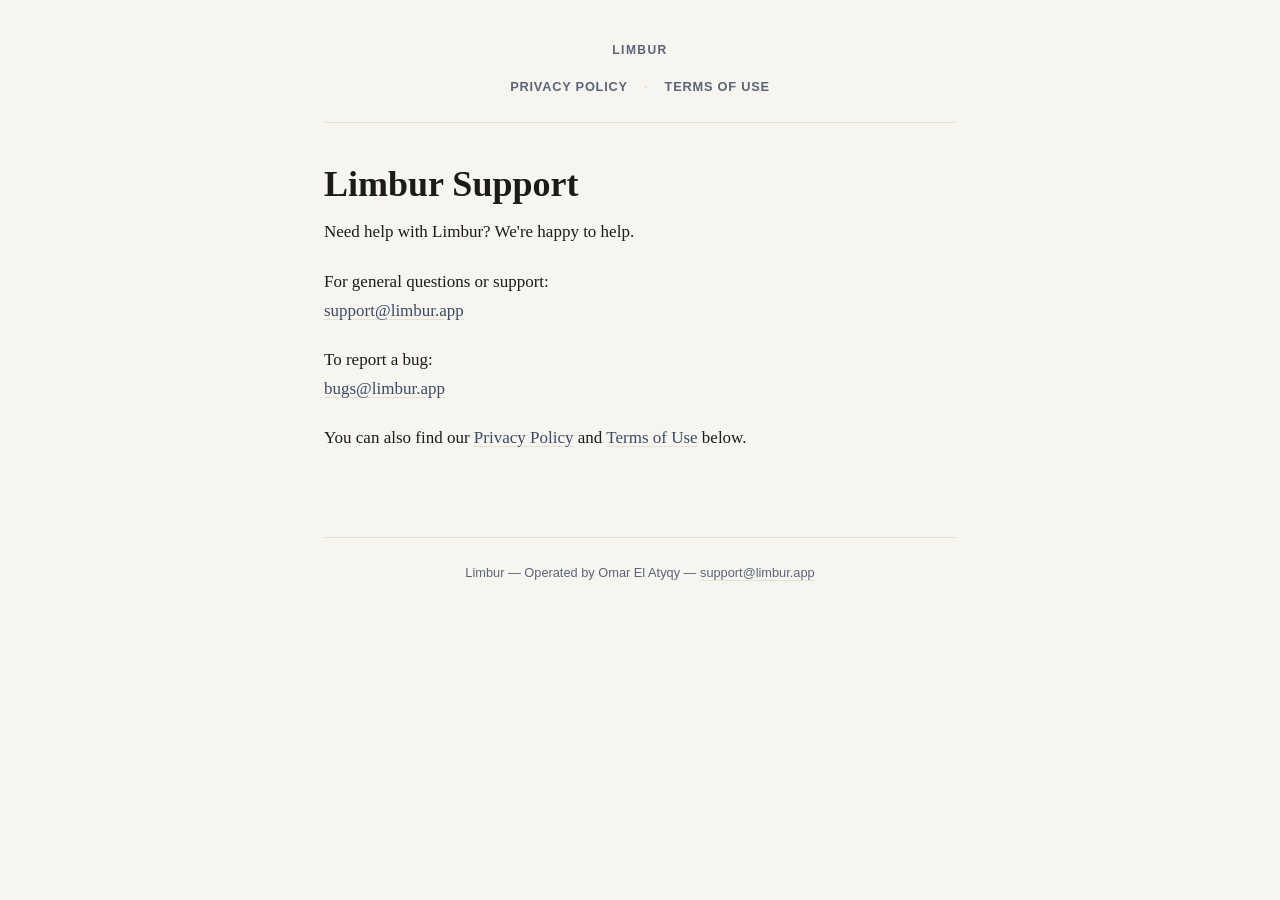
==== support/index.html @ 2d58cdd4 "Add public support page Matches existing legal-site layout, typography, and header/footer convention" ====
<!DOCTYPE html>
<html lang="en">
<head>
<meta charset="UTF-8">
<meta name="viewport" content="width=device-width, initial-scale=1">
<title>Support — Limbur</title>
<link rel="stylesheet" href="../styles.css">
</head>
<body>
<div class="container">
  <header class="site-header">
    <p class="wordmark">Limbur</p>
    <nav class="legal-nav">
      <a href="../privacy/">Privacy Policy</a>
      <span class="divider">·</span>
      <a href="../terms/">Terms of Use</a>
    </nav>
  </header>

  <main>
    <h1>Limbur Support</h1>

    <p>Need help with Limbur? We're happy to help.</p>

    <p>For general questions or support:<br>
    <a href="mailto:support@limbur.app">support@limbur.app</a></p>

    <p>To report a bug:<br>
    <a href="mailto:bugs@limbur.app">bugs@limbur.app</a></p>

    <p>You can also find our <a href="../privacy/">Privacy Policy</a> and <a href="../terms/">Terms of Use</a> below.</p>
  </main>

  <footer class="site-footer">
    <p>Limbur — Operated by Omar El Atyqy — <a href="mailto:support@limbur.app">support@limbur.app</a></p>
  </footer>
</div>
</body>
</html>
---- styles.css ----
:root {
  --bg: #f7f5ef;
  --text: #1c1b18;
  --text-muted: #5b6478;
  --hairline: #e4e0d3;
  --link: #3b4a66;

  --font-serif: "Iowan Old Style", "Palatino Linotype", Palatino, Georgia, "Times New Roman", serif;
  --font-sans: -apple-system, BlinkMacSystemFont, "Segoe UI", Roboto, Helvetica, Arial, sans-serif;
}

* {
  box-sizing: border-box;
}

html {
  -webkit-text-size-adjust: 100%;
}

body {
  margin: 0;
  background: var(--bg);
  color: var(--text);
  font-family: var(--font-serif);
  font-size: 17px;
  line-height: 1.7;
}

.container {
  max-width: 680px;
  margin: 0 auto;
  padding: 0 24px;
}

/* Header */

.site-header {
  border-bottom: 1px solid var(--hairline);
  padding: 40px 0 24px;
  margin-bottom: 40px;
  text-align: center;
}

.site-header .wordmark {
  font-family: var(--font-sans);
  font-size: 0.75rem;
  font-weight: 600;
  letter-spacing: 0.12em;
  text-transform: uppercase;
  color: var(--text-muted);
  margin: 0 0 16px;
}

.legal-nav {
  font-family: var(--font-sans);
  font-size: 0.8rem;
  font-weight: 600;
  letter-spacing: 0.06em;
  text-transform: uppercase;
}

.legal-nav a {
  color: var(--text-muted);
  text-decoration: none;
  padding-bottom: 2px;
}

.legal-nav a:hover {
  color: var(--text);
}

.legal-nav a[aria-current="page"] {
  color: var(--text);
  border-bottom: 1px solid var(--text);
}

.legal-nav .divider {
  color: var(--hairline);
  margin: 0 12px;
}

/* Content */

main {
  padding-bottom: 64px;
}

h1 {
  font-size: 2.25rem;
  font-weight: 600;
  line-height: 1.2;
  margin: 0 0 12px;
}

.effective-date {
  font-style: italic;
  color: var(--text-muted);
  margin: 0 0 40px;
}

h2 {
  font-family: var(--font-sans);
  font-size: 0.78rem;
  font-weight: 700;
  letter-spacing: 0.08em;
  text-transform: uppercase;
  color: var(--text-muted);
  border-top: 1px solid var(--hairline);
  margin: 2.5em 0 1em;
  padding-top: 2em;
}

main h2:first-of-type {
  border-top: none;
  padding-top: 0;
}

p, li {
  margin: 0 0 1.2em;
}

ul {
  padding-left: 1.2em;
  margin: 0 0 1.2em;
}

li {
  margin-bottom: 0.5em;
}

a {
  color: var(--link);
  text-decoration-color: var(--hairline);
  text-underline-offset: 3px;
}

a:hover {
  text-decoration-color: currentColor;
}

/* Footer */

.site-footer {
  border-top: 1px solid var(--hairline);
  padding: 24px 0 48px;
  text-align: center;
  font-family: var(--font-sans);
  font-size: 0.8rem;
  color: var(--text-muted);
}

.site-footer a {
  color: var(--text-muted);
}

/* Redirect page */

.redirect {
  text-align: center;
  padding: 96px 0;
}

@media (max-width: 480px) {
  body {
    font-size: 16px;
  }

  h1 {
    font-size: 1.85rem;
  }

  .container {
    padding: 0 20px;
  }
}
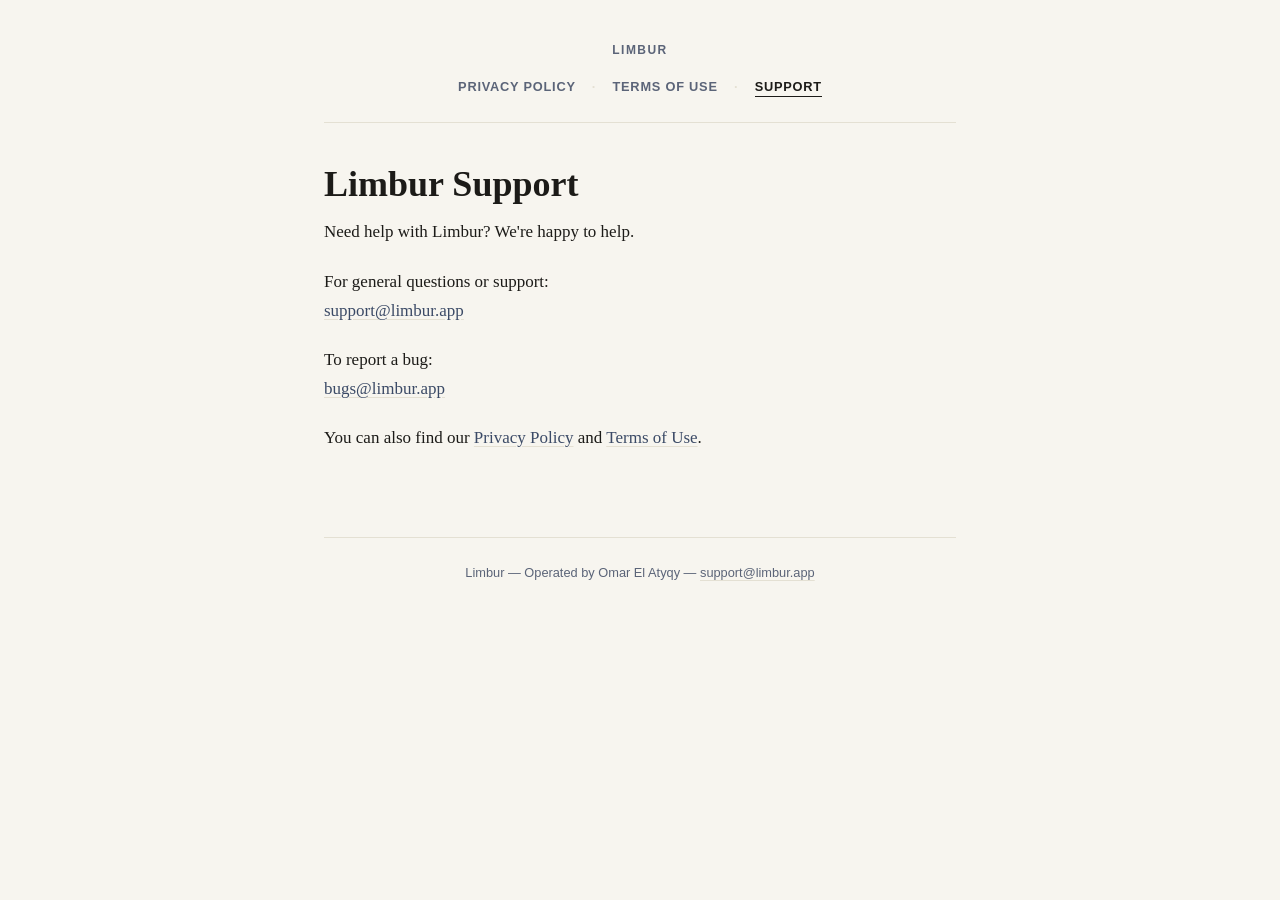
==== commit d45a79b3: "Add Support to site nav, tighten support-page wording" ====
--- a/support/index.html
+++ b/support/index.html
@@ -14,6 +14,8 @@
       <a href="../privacy/">Privacy Policy</a>
       <span class="divider">·</span>
       <a href="../terms/">Terms of Use</a>
+      <span class="divider">·</span>
+      <a href="./" aria-current="page">Support</a>
     </nav>
   </header>
 
@@ -28,7 +30,7 @@
     <p>To report a bug:<br>
     <a href="mailto:bugs@limbur.app">bugs@limbur.app</a></p>
 
-    <p>You can also find our <a href="../privacy/">Privacy Policy</a> and <a href="../terms/">Terms of Use</a> below.</p>
+    <p>You can also find our <a href="../privacy/">Privacy Policy</a> and <a href="../terms/">Terms of Use</a>.</p>
   </main>
 
   <footer class="site-footer">
